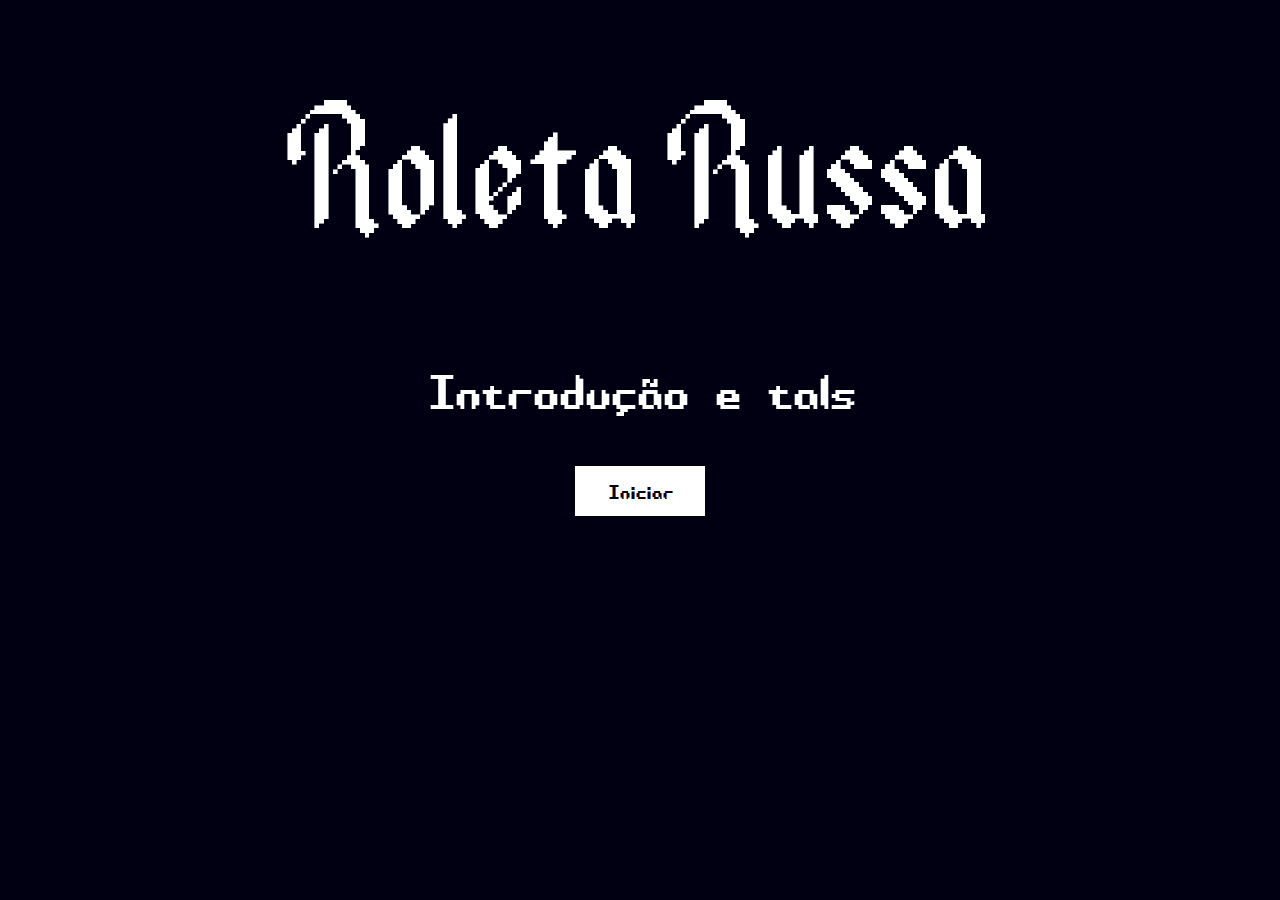
==== pagina.html @ c1e93d41 "primeiro" ====
<!DOCTYPE html>
<html lang="pt">
<head>
    <meta charset="UTF-8">
    <meta name="viewport" content="width=device-width, initial-scale=1.0">
    <link rel="stylesheet" type="text/css" href="style.css" media="screen" />
    <title>Roleta Russa</title>
</head>
<body>
    <h1>Roleta Russa</h1>
    <p id="mensagem">Introdução e tals</p>
<!--<input type="text" id="quantidade" />-->
    <a href="iniciar.html">
        <button id="botao">Iniciar</button>
    </a>
    <script src="gameplay.js"></script>
</body>
</html>
---- style.css ----
body {
    font-family: Arial, sans-serif;
    text-align: center;
    margin-top: 50px;
    background-color: #010012;
}

@font-face {
    font-family: ancientModern;
    src: url(fonte/ancient-modern-tales.ttf);
  }

  @font-face {
    font-family: aesymatt;
    src: url(fonte/aesymatt.ttf);
  }

h1 {
    color: #ffffff;
    font-family: ancientModern;
    font-size: 150px;
    font-weight: 100;
}

p {
    color: #ffffff;
    font-family: aesymatt;
    font-size: 50px;
    font-weight: 100;
}

#botao {
    background-color: #ffffff;
    color: #010012;
    padding: 10px 20px;
    border: 50px;
    border-color: #362db8;
    cursor: pointer;
    font-family: aesymatt;
    width: 130px;
    height: 50px;
    font-size: 20px;
}

button:hover {
    background-color: #0056b3;
    transition: 0.5s;
}
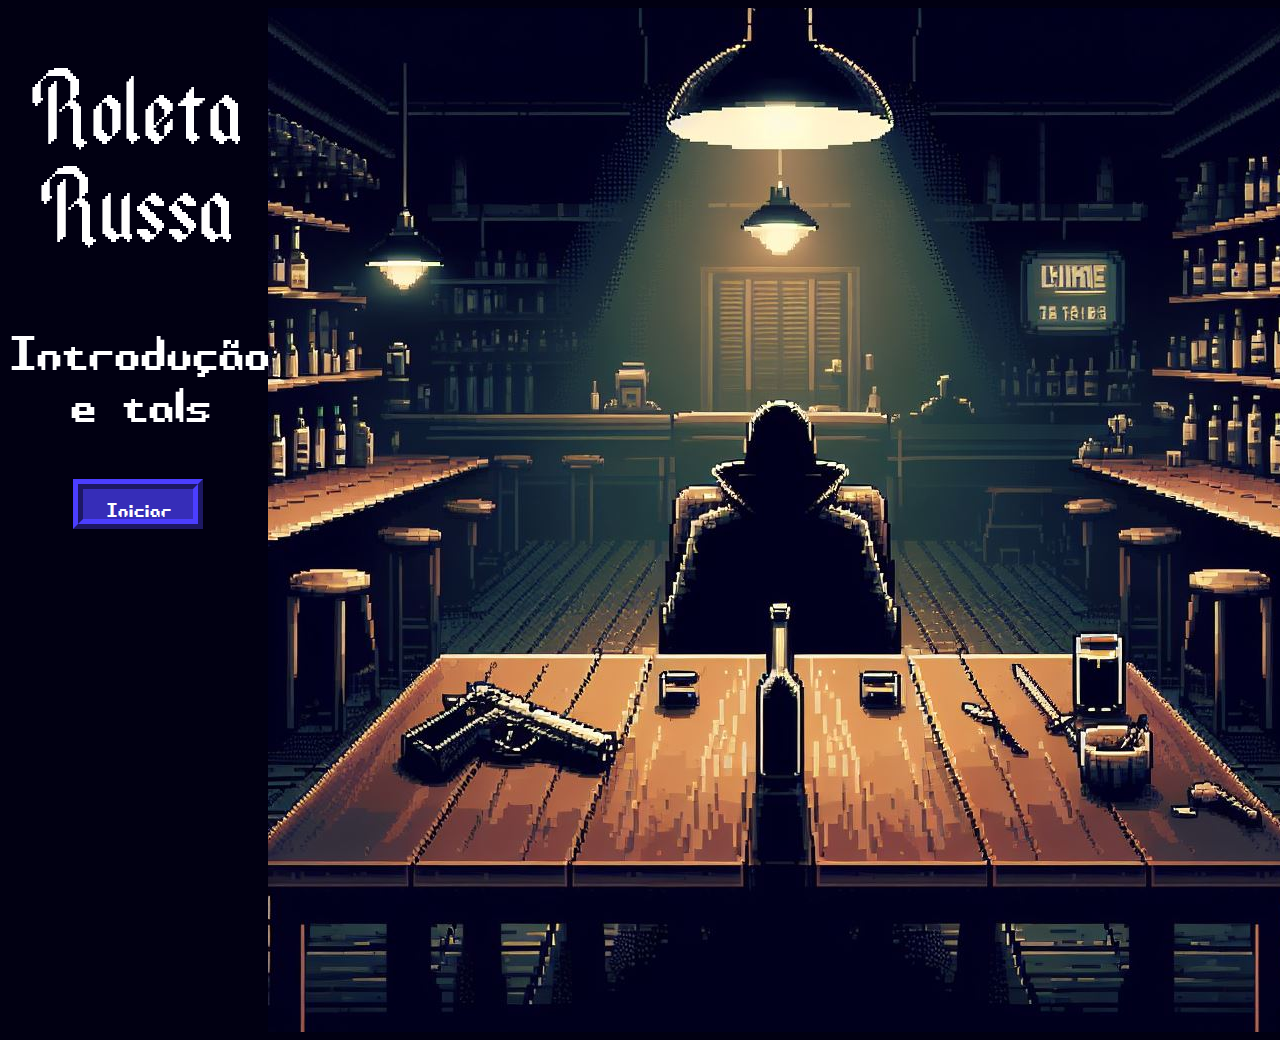
==== commit 3135c3f8: "commit" ====
--- a/pagina.html
+++ b/pagina.html
@@ -7,12 +7,17 @@
     <title>Roleta Russa</title>
 </head>
 <body>
-    <h1>Roleta Russa</h1>
-    <p id="mensagem">Introdução e tals</p>
-<!--<input type="text" id="quantidade" />-->
-    <a href="iniciar.html">
-        <button id="botao">Iniciar</button>
-    </a>
+        <div id="container">
+            <div id = "titulo">
+                <h1 id = "nome">Roleta Russa</h1>
+                <p id="mensagem">Introdução e tals</p>
+            <!--<input type="text" id="quantidade" />-->
+                <a href="iniciar.html">
+                    <button id="botao">Iniciar</button>
+                </a>
+            </div>
+            <img id = "menu" src="imagens/menu.jfif">
+        </div>
     <script src="gameplay.js"></script>
 </body>
 </html>--- a/style.css
+++ b/style.css
@@ -1,7 +1,6 @@
 body {
     font-family: Arial, sans-serif;
     text-align: center;
-    margin-top: 50px;
     background-color: #010012;
 }
 
@@ -15,11 +14,12 @@
     src: url(fonte/aesymatt.ttf);
   }
 
-h1 {
+#nome {
     color: #ffffff;
     font-family: ancientModern;
-    font-size: 150px;
+    font-size: 90px;
     font-weight: 100;
+    align-items: center;
 }
 
 p {
@@ -30,19 +30,31 @@
 }
 
 #botao {
-    background-color: #ffffff;
-    color: #010012;
+    background-color: #362db8;
+    color: #ffffff;
     padding: 10px 20px;
-    border: 50px;
+    border: 10px;
     border-color: #362db8;
     cursor: pointer;
     font-family: aesymatt;
     width: 130px;
     height: 50px;
     font-size: 20px;
+    border-style: ridge;
 }
 
-button:hover {
-    background-color: #0056b3;
+#botao:hover {
+    background-color: #010012;
     transition: 0.5s;
+    color: #ffffff;
+}
+
+#menu {
+    height: 100%;
+    margin-left: auto;
+}
+
+#container{
+    display: flex;
+    flex-direction: row;
 }